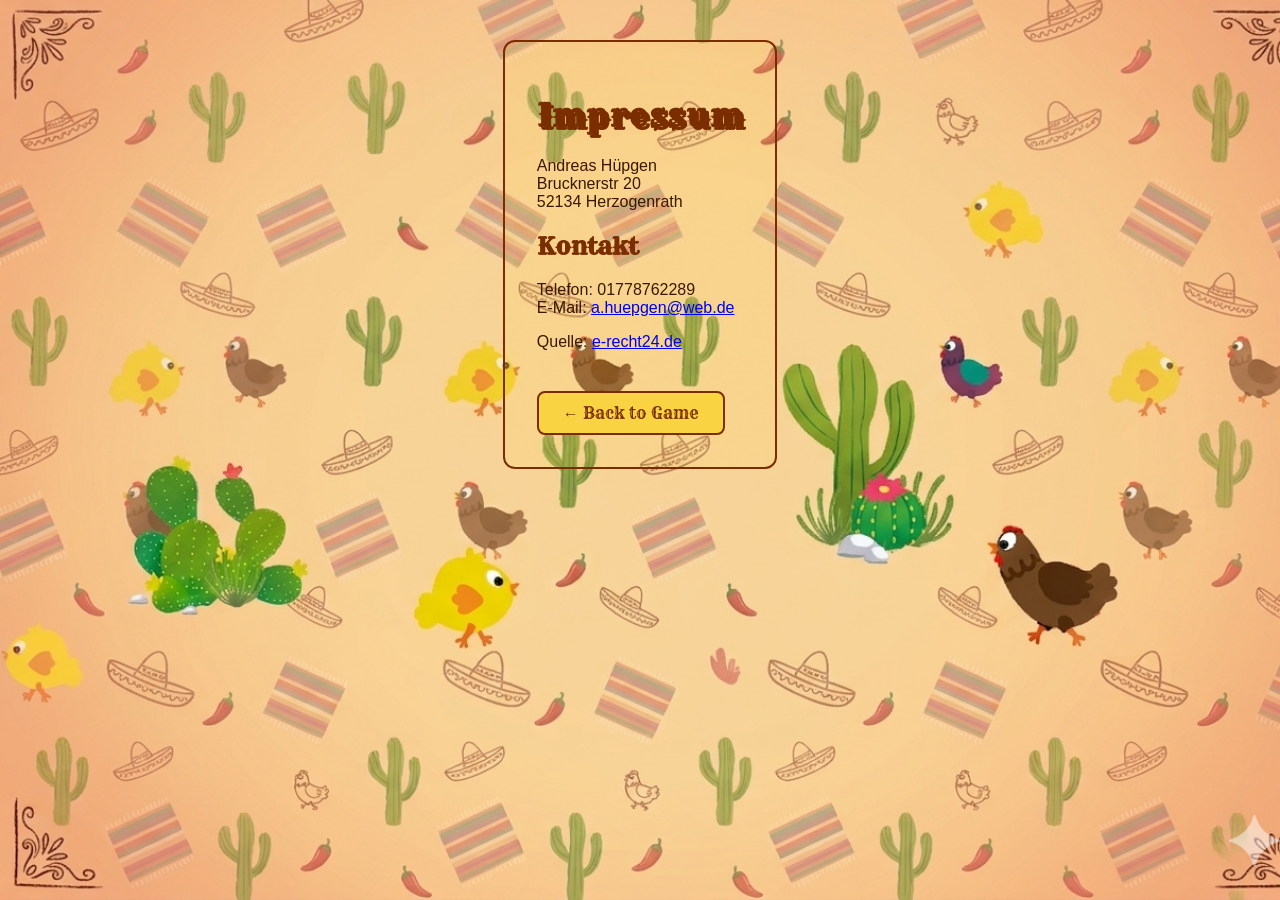
==== impressum.html @ 120ff5da "feat: address all code review feedback - Rebuild impressum.html (was malformed) and link it from ind" ====
<!DOCTYPE html>
<html lang="en">
<head>
    <meta charset="UTF-8">
    <meta name="viewport" content="width=device-width, initial-scale=1.0">
    <link rel="stylesheet" href="style.css">
    <link rel="icon" type="image/png" href="img/favicon.png">
    <link href="https://fonts.googleapis.com/css2?family=Rye&display=swap" rel="stylesheet">
    <title>Impressum – El Pollo Loco</title>
    <style>
        .impressum-container {
            max-width: 600px;
            margin: 40px auto;
            padding: 32px;
            background: rgba(249, 211, 66, 0.1);
            border: 2px solid #7a2e00;
            border-radius: 12px;
            font-family: sans-serif;
            color: #3a1800;
        }
        .impressum-container h1, .impressum-container h2 {
            font-family: 'Rye', serif;
            color: #7a2e00;
        }
        .back-link {
            display: inline-block;
            margin-top: 24px;
            padding: 10px 24px;
            background: #f9d342;
            color: #7a2e00;
            border: 2px solid #7a2e00;
            border-radius: 8px;
            text-decoration: none;
            font-family: 'Rye', serif;
            font-size: 1em;
        }
        .back-link:hover {
            background: #f0c000;
        }
    </style>
</head>
<body>
    <div class="impressum-container">
        <h1>Impressum</h1>
        <p>Andreas H&uuml;pgen<br>
        Brucknerstr 20<br>
        52134 Herzogenrath</p>
        <h2>Kontakt</h2>
        <p>Telefon: 01778762289<br>
        E-Mail: <a href="mailto:a.huepgen@web.de">a.huepgen@web.de</a></p>
        <p>Quelle: <a href="https://www.e-recht24.de" target="_blank" rel="noopener noreferrer">e-recht24.de</a></p>
        <a class="back-link" href="index.html">&larr; Back to Game</a>
    </div>
</body>
</html>
---- style.css ----
h1 {
    font-family: 'Rye', serif;
    color: #f9d342;
    text-shadow: 3px 3px 0 #7a2e00;
    letter-spacing: 0.05em;
}

html {
    background-image: url('./img/5_background/screen_bg.png');
    background-size: cover;
}

#gameContainer {
    position: relative;
    width: 100%;
    max-width: 720px;
    aspect-ratio: 720 / 480;
}

#keybindings {
    min-width: 160px;
    background: rgba(0, 0, 0, 0.55);
    border: 2px solid #7a2e00;
    border-radius: 12px;
    padding: 16px 20px;
    color: #f9d342;
    font-family: 'Arial', sans-serif;
    flex-shrink: 0;
}

#keybindings h2 {
    font-family: 'Rye', serif;
    font-size: 1em;
    margin: 0 0 12px 0;
    color: #f9d342;
    text-shadow: 1px 1px 0 #7a2e00;
    text-align: center;
}

.key-row {
    display: flex;
    align-items: center;
    gap: 10px;
    margin-bottom: 10px;
    font-size: 0.85em;
}

.key {
    background: #f9d342;
    color: #7a2e00;
    border: 2px solid #7a2e00;
    border-radius: 6px;
    padding: 2px 8px;
    font-weight: bold;
    font-size: 0.9em;
    white-space: nowrap;
    min-width: 36px;
    text-align: center;
}

@media (max-width: 900px) {
    #keybindings {
        display: none;
    }
}


#canvas {
    position: absolute;
    left: 0;
    top: 0;
    width: 100%;
    height: 100%;
}

#keybindings {
    position: absolute;
    top: 16px;
    left: 16px;
    z-index: 12;
    background: rgba(0, 0, 0, 0.55);
    border: 2px solid #7a2e00;
    border-radius: 10px;
    padding: 10px 14px;
    display: flex;
    flex-direction: column;
    gap: 6px;
}

.key-row {
    display: flex;
    align-items: center;
    gap: 8px;
    font-size: 0.72em;
    color: #f9d342;
    font-family: Arial, sans-serif;
}

.key {
    background: #f9d342;
    color: #7a2e00;
    border: 2px solid #7a2e00;
    border-radius: 5px;
    padding: 1px 6px;
    font-weight: bold;
    font-size: 0.9em;
    white-space: nowrap;
    min-width: 28px;
    text-align: center;
}

#startScreenOverlay {
    position: absolute;
    left: 0;
    top: 0;
    right: 0;
    bottom: 0;
    display: flex;
    align-items: center;
    justify-content: center;
    background: black;
    z-index: 10;
}

#startScreenImg {
    width: 100%;
    height: 100%;
    object-fit: cover;
    position: absolute;
    left: 0;
    top: 0;
}

#startGameBtn {
    position: absolute;
    bottom: 40px;
    left: 50%;
    transform: translateX(-50%);
    font-size: 1.2em;
    font-family: 'Arial Black', Arial, sans-serif;
    font-weight: 900;
    padding: 0.3em 1.4em;
    z-index: 11;
    background: linear-gradient(180deg, #f9d342 0%, #e6a817 60%, #c47d0a 100%);
    color: #7a2e00;
    border: 4px solid #7a2e00;
    border-radius: 12px;
    text-shadow: 1px 1px 0 #fff8c0;
    box-shadow: 0 6px 0 #7a2e00, 0 8px 16px rgba(0,0,0,0.4);
    cursor: pointer;
    letter-spacing: 0.05em;
    transition: transform 0.1s, box-shadow 0.1s;
}

#startGameBtn:hover {
    background: linear-gradient(180deg, #ffe066 0%, #f5b820 60%, #d48e0e 100%);
    transform: translateX(-50%) translateY(-2px);
    box-shadow: 0 8px 0 #7a2e00, 0 10px 20px rgba(0,0,0,0.4);
}

#startGameBtn:active {
    transform: translateX(-50%) translateY(3px);
    box-shadow: 0 3px 0 #7a2e00, 0 4px 8px rgba(0,0,0,0.3);
}

#endScreenOverlay {
    position: absolute;
    left: 0;
    top: 0;
    right: 0;
    bottom: 0;
    display: none;
    align-items: center;
    justify-content: center;
    background: rgba(0,0,0,0.75);
    z-index: 15;
}

#endScreenImg {
    width: 100%;
    height: 100%;
    object-fit: contain;
    position: absolute;
    left: 0;
    top: 0;
}

#restartBtn {
    position: absolute;
    bottom: 40px;
    left: 50%;
    transform: translateX(-50%);
    font-size: 1.2em;
    font-family: 'Arial Black', Arial, sans-serif;
    font-weight: 900;
    padding: 0.3em 1.4em;
    z-index: 16;
    background: linear-gradient(180deg, #f9d342 0%, #e6a817 60%, #c47d0a 100%);
    color: #7a2e00;
    border: 4px solid #7a2e00;
    border-radius: 12px;
    text-shadow: 1px 1px 0 #fff8c0;
    box-shadow: 0 6px 0 #7a2e00, 0 8px 16px rgba(0,0,0,0.4);
    cursor: pointer;
    letter-spacing: 0.05em;
}
/* ═══════════════════════════════════════════════════════════════════════════
   LAYOUT & RESPONSIVE
   ═══════════════════════════════════════════════════════════════════════════ */

html, body {
    margin: 0;
    padding: 0;
    overflow-x: hidden;
}

body {
    display: flex;
    flex-direction: column;
    align-items: center;
    min-height: 100dvh;
    background: transparent;
}

/* ── Footer ──────────────────────────────────────────────────────────────── */
footer {
    margin-top: 16px;
    margin-bottom: 8px;
    font-family: sans-serif;
    font-size: 0.9em;
}

footer a {
    color: #7a2e00;
    text-decoration: none;
    border-bottom: 1px solid #7a2e00;
}

footer a:hover {
    color: #f0c000;
    border-color: #f0c000;
}

/* ── Utility ─────────────────────────────────────────────────────────────── */
canvas {
    background-color: black;
}

/* ── Mute / Fullscreen buttons ───────────────────────────────────────────── */
#gameButtons {
    position: absolute;
    top: 10px;
    right: 10px;
    display: flex;
    gap: 6px;
    z-index: 99999;
}

#fullscreenBtn, #muteBtn {
    width: 38px;
    height: 38px;
    font-size: 1.2em;
    cursor: pointer;
    border-radius: 8px;
    border: 2px solid #7a2e00;
    background: rgba(249, 211, 66, 0.85);
    color: #7a2e00;
    display: flex;
    align-items: center;
    justify-content: center;
    padding: 0;
}

#fullscreenBtn:hover, #muteBtn:hover {
    background: rgba(255, 224, 102, 0.95);
}

#menuBtn {
    width: 38px;
    height: 38px;
    cursor: pointer;
    border-radius: 8px;
    border: 2px solid #7a2e00;
    background: rgba(249, 211, 66, 0.85);
    color: #7a2e00;
    display: flex;
    align-items: center;
    justify-content: center;
    padding: 0;
}

#menuBtn:hover {
    background: rgba(255, 224, 102, 0.95);
}

/* ── Fullscreen mode ─────────────────────────────────────────────────────── */
#gameContainer:fullscreen {
    width: 100vw;
    height: 100vh;
    max-width: 100vw;
    display: flex;
    align-items: center;
    justify-content: center;
    background: black;
    position: fixed;
    top: 0;
    left: 0;
}

#gameContainer:fullscreen canvas {
    position: relative;
    left: auto;
    top: auto;
    display: block;
    width: min(100vw, calc(100vh * 720 / 480));
    height: min(100vh, calc(100vw * 480 / 720));
    margin: auto;
}

/* ── Mobile controls (shown via JS on touch devices) ─────────────────────── */
#mobileControls {
    display: none;
    position: absolute;
    bottom: 10px;
    left: 0;
    right: 0;
    padding: 0 10px;
    justify-content: space-between;
    align-items: flex-end;
    z-index: 20;
    pointer-events: none;
}

#mobileLeft, #mobileRight {
    display: flex;
    gap: 8px;
    pointer-events: all;
}

#mobileControls button {
    width: clamp(52px, 9vw, 72px);
    height: clamp(52px, 9vw, 72px);
    font-size: 0.65em;
    font-weight: bold;
    border-radius: 50%;
    border: 3px solid #7a2e00;
    background: rgba(249, 211, 66, 0.85);
    color: #7a2e00;
    cursor: pointer;
    user-select: none;
    -webkit-user-select: none;
    touch-action: manipulation;
    display: flex;
    align-items: center;
    justify-content: center;
    text-align: center;
    line-height: 1.2;
    padding: 4px;
    overflow: hidden;
}

#mobileControls button:active {
    background: rgba(255, 180, 0, 0.95);
    transform: scale(0.93);
}

/* ═══════════════════════════════════════════════════════════════════════════
   MOBILE – portrait: show rotate hint, hide everything else
   ═══════════════════════════════════════════════════════════════════════════ */

#rotateOverlay {
    display: none;
}

@media (max-width: 1024px) and (orientation: portrait) {
    html, body {
        overflow: hidden;
        height: 100dvh;
    }

    #rotateOverlay {
        display: flex;
        flex-direction: column;
        align-items: center;
        justify-content: center;
        gap: 24px;
        position: fixed;
        inset: 0;
        z-index: 9999;
        background: #1a0a00;
    }

    #rotateOverlay p {
        color: #f9d342;
        font-family: 'Rye', serif;
        font-size: clamp(1rem, 4vw, 1.6rem);
        text-align: center;
        padding: 0 24px;
        margin: 0;
    }

    #rotateIcon {
        font-size: clamp(3rem, 12vw, 5rem);
        animation: rotateHint 1.8s ease-in-out infinite;
        transform-origin: center;
        display: inline-block;
    }

    body > *:not(#rotateOverlay) {
        visibility: hidden;
    }
}

@keyframes rotateHint {
    0%   { transform: rotate(0deg); }
    40%  { transform: rotate(90deg); }
    60%  { transform: rotate(90deg); }
    100% { transform: rotate(0deg); }
}

/* ═══════════════════════════════════════════════════════════════════════════
   MOBILE – landscape: game fills the screen, no chrome
   ═══════════════════════════════════════════════════════════════════════════ */

@media (max-width: 1024px) and (orientation: landscape) {
    html, body {
        overflow: hidden;
        height: 100dvh;
        justify-content: center;
    }

    h1, footer {
        display: none;
    }

    body {
        background: black;
    }

    #gameContainer {
        /* Scale to fill the viewport while preserving 3:2 ratio */
        width: min(100vw, calc(100dvh * 720 / 480));
        height: min(100dvh, calc(100vw * 480 / 720));
        max-width: unset;
    }

    /* Bigger touch buttons in landscape – scale with viewport height */
    #mobileControls button {
        width: clamp(48px, 9vh, 72px);
        height: clamp(48px, 9vh, 72px);
        font-size: clamp(0.55em, 1.5vh, 0.75em);
    }
}
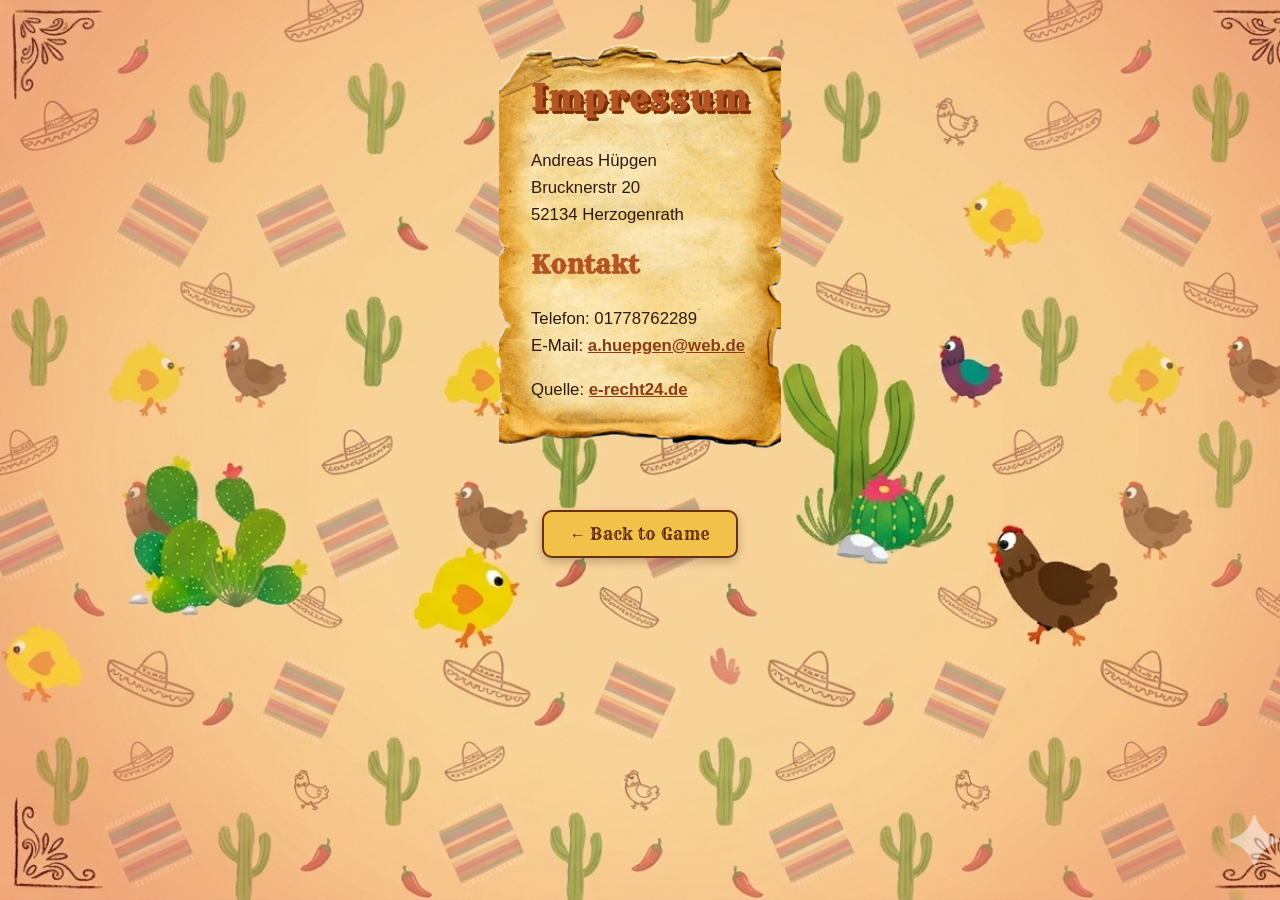
==== commit a5173b00: "improved collision logic, updated legal notice" ====
--- a/impressum.html
+++ b/impressum.html
@@ -4,40 +4,10 @@
     <meta charset="UTF-8">
     <meta name="viewport" content="width=device-width, initial-scale=1.0">
     <link rel="stylesheet" href="style.css">
+    <link rel="stylesheet" href="impressum.css">
     <link rel="icon" type="image/png" href="img/favicon.png">
     <link href="https://fonts.googleapis.com/css2?family=Rye&display=swap" rel="stylesheet">
     <title>Impressum – El Pollo Loco</title>
-    <style>
-        .impressum-container {
-            max-width: 600px;
-            margin: 40px auto;
-            padding: 32px;
-            background: rgba(249, 211, 66, 0.1);
-            border: 2px solid #7a2e00;
-            border-radius: 12px;
-            font-family: sans-serif;
-            color: #3a1800;
-        }
-        .impressum-container h1, .impressum-container h2 {
-            font-family: 'Rye', serif;
-            color: #7a2e00;
-        }
-        .back-link {
-            display: inline-block;
-            margin-top: 24px;
-            padding: 10px 24px;
-            background: #f9d342;
-            color: #7a2e00;
-            border: 2px solid #7a2e00;
-            border-radius: 8px;
-            text-decoration: none;
-            font-family: 'Rye', serif;
-            font-size: 1em;
-        }
-        .back-link:hover {
-            background: #f0c000;
-        }
-    </style>
 </head>
 <body>
     <div class="impressum-container">
@@ -49,6 +19,8 @@
         <p>Telefon: 01778762289<br>
         E-Mail: <a href="mailto:a.huepgen@web.de">a.huepgen@web.de</a></p>
         <p>Quelle: <a href="https://www.e-recht24.de" target="_blank" rel="noopener noreferrer">e-recht24.de</a></p>
+    </div>
+    <div class="back-link-row">
         <a class="back-link" href="index.html">&larr; Back to Game</a>
     </div>
 </body>
--- a/style.css
+++ b/style.css
@@ -136,31 +136,31 @@
     bottom: 40px;
     left: 50%;
     transform: translateX(-50%);
-    font-size: 1.2em;
-    font-family: 'Arial Black', Arial, sans-serif;
-    font-weight: 900;
-    padding: 0.3em 1.4em;
+    font-size: 1.1em;
+    font-family: 'Rye', serif;
+    font-weight: 700;
+    padding: 0.45em 1.7em;
     z-index: 11;
-    background: linear-gradient(180deg, #f9d342 0%, #e6a817 60%, #c47d0a 100%);
-    color: #7a2e00;
-    border: 4px solid #7a2e00;
+    background: linear-gradient(180deg, #f5cc5c 0%, #e5ad2f 62%, #c98112 100%);
+    color: #5f250b;
+    border: 3px solid #6b2f12;
     border-radius: 12px;
-    text-shadow: 1px 1px 0 #fff8c0;
-    box-shadow: 0 6px 0 #7a2e00, 0 8px 16px rgba(0,0,0,0.4);
+    text-shadow: 1px 1px 0 rgba(255, 248, 192, 0.8);
+    box-shadow: 0 5px 0 #6b2f12, 0 8px 16px rgba(0, 0, 0, 0.4);
     cursor: pointer;
-    letter-spacing: 0.05em;
+    letter-spacing: 0.04em;
     transition: transform 0.1s, box-shadow 0.1s;
 }
 
 #startGameBtn:hover {
-    background: linear-gradient(180deg, #ffe066 0%, #f5b820 60%, #d48e0e 100%);
+    background: linear-gradient(180deg, #f8d87a 0%, #eebb47 62%, #d1901b 100%);
     transform: translateX(-50%) translateY(-2px);
-    box-shadow: 0 8px 0 #7a2e00, 0 10px 20px rgba(0,0,0,0.4);
+    box-shadow: 0 7px 0 #6b2f12, 0 10px 20px rgba(0, 0, 0, 0.4);
 }
 
 #startGameBtn:active {
     transform: translateX(-50%) translateY(3px);
-    box-shadow: 0 3px 0 #7a2e00, 0 4px 8px rgba(0,0,0,0.3);
+    box-shadow: 0 2px 0 #6b2f12, 0 4px 8px rgba(0, 0, 0, 0.3);
 }
 
 #endScreenOverlay {
@@ -225,20 +225,32 @@
 /* ── Footer ──────────────────────────────────────────────────────────────── */
 footer {
     margin-top: 16px;
-    margin-bottom: 8px;
+    margin-bottom: 14px;
     font-family: sans-serif;
-    font-size: 0.9em;
+    font-size: 0.95em;
 }
 
 footer a {
-    color: #7a2e00;
+    display: inline-flex;
+    align-items: center;
+    gap: 8px;
+    padding: 10px 22px;
+    color: #5f250b;
     text-decoration: none;
-    border-bottom: 1px solid #7a2e00;
+    border: 2px solid #6b2f12;
+    border-radius: 10px;
+    background: #f1c14a;
+    box-shadow: 0 4px 10px rgba(0, 0, 0, 0.22);
+    font-family: 'Rye', serif;
+    letter-spacing: 0.02em;
+    transition: transform 120ms ease, background-color 120ms ease, box-shadow 120ms ease;
 }
 
 footer a:hover {
-    color: #f0c000;
-    border-color: #f0c000;
+    color: #5f250b;
+    background: #e0ae36;
+    box-shadow: 0 6px 14px rgba(0, 0, 0, 0.28);
+    transform: translateY(-1px);
 }
 
 /* ── Utility ─────────────────────────────────────────────────────────────── */
@@ -372,13 +384,13 @@
     display: none;
 }
 
-@media (max-width: 1024px) and (orientation: portrait) {
-    html, body {
+@media (orientation: portrait) {
+    body.is-mobile {
         overflow: hidden;
         height: 100dvh;
     }
 
-    #rotateOverlay {
+    body.is-mobile #rotateOverlay {
         display: flex;
         flex-direction: column;
         align-items: center;
@@ -390,7 +402,7 @@
         background: #1a0a00;
     }
 
-    #rotateOverlay p {
+    body.is-mobile #rotateOverlay p {
         color: #f9d342;
         font-family: 'Rye', serif;
         font-size: clamp(1rem, 4vw, 1.6rem);
@@ -399,14 +411,14 @@
         margin: 0;
     }
 
-    #rotateIcon {
+    body.is-mobile #rotateIcon {
         font-size: clamp(3rem, 12vw, 5rem);
         animation: rotateHint 1.8s ease-in-out infinite;
         transform-origin: center;
         display: inline-block;
     }
 
-    body > *:not(#rotateOverlay) {
+    body.is-mobile > *:not(#rotateOverlay) {
         visibility: hidden;
     }
 }
@@ -422,22 +434,20 @@
    MOBILE – landscape: game fills the screen, no chrome
    ═══════════════════════════════════════════════════════════════════════════ */
 
-@media (max-width: 1024px) and (orientation: landscape) {
-    html, body {
+@media (orientation: landscape) {
+    body.is-mobile {
         overflow: hidden;
         height: 100dvh;
         justify-content: center;
-    }
-
-    h1, footer {
+        background: black;
+    }
+
+    body.is-mobile h1,
+    body.is-mobile footer {
         display: none;
     }
 
-    body {
-        background: black;
-    }
-
-    #gameContainer {
+    body.is-mobile #gameContainer {
         /* Scale to fill the viewport while preserving 3:2 ratio */
         width: min(100vw, calc(100dvh * 720 / 480));
         height: min(100dvh, calc(100vw * 480 / 720));
@@ -445,7 +455,7 @@
     }
 
     /* Bigger touch buttons in landscape – scale with viewport height */
-    #mobileControls button {
+    body.is-mobile #mobileControls button {
         width: clamp(48px, 9vh, 72px);
         height: clamp(48px, 9vh, 72px);
         font-size: clamp(0.55em, 1.5vh, 0.75em);
--- a/impressum.css
+++ b/impressum.css
@@ -0,0 +1,79 @@
+.impressum-container {
+    max-width: 600px;
+    margin: 40px auto;
+    padding: 32px;
+    background-image: url('img/legal_bg.png');
+    background-size: cover;
+    background-position: center;
+    background-repeat: no-repeat;
+    font-family: sans-serif;
+    color: #2f1a10;
+    position: relative;
+    line-height: 1.6;
+    font-size: 1.05rem;
+}
+
+
+.impressum-container > * {
+    position: relative;
+    z-index: 1;
+}
+
+
+
+.impressum-container h1,
+.impressum-container h2 {
+    font-family: 'Rye', serif;
+    color: #b35424;
+    margin-top: 0;
+}
+
+.impressum-container a {
+    color: #8a3d16;
+    font-weight: 700;
+}
+
+.impressum-container a:hover {
+    color: #b3541e;
+}
+
+.impressum-container p {
+    margin-bottom: 16px;
+}
+
+.back-link {
+    display: inline-flex;
+    align-items: center;
+    gap: 8px;
+    padding: 12px 26px;
+    background: #f1c14a;
+    color: #5f250b;
+    border: 2px solid #6b2f12;
+    border-radius: 10px;
+    text-decoration: none;
+    font-family: 'Rye', serif;
+    font-size: 1rem;
+    letter-spacing: 0.02em;
+    box-shadow: 0 4px 10px rgba(0, 0, 0, 0.22);
+    transition: transform 120ms ease, background-color 120ms ease, box-shadow 120ms ease;
+}
+
+.back-link:hover {
+    background: #e0ae36;
+    box-shadow: 0 6px 14px rgba(0, 0, 0, 0.28);
+    transform: translateY(-1px);
+}
+
+.back-link-row {
+    display: flex;
+    justify-content: center;
+    margin-top: 18px;
+    margin-bottom: 28px;
+}
+
+@media (max-width: 640px) {
+    .impressum-container {
+        margin: 20px 12px;
+        padding: 24px;
+    }
+}
